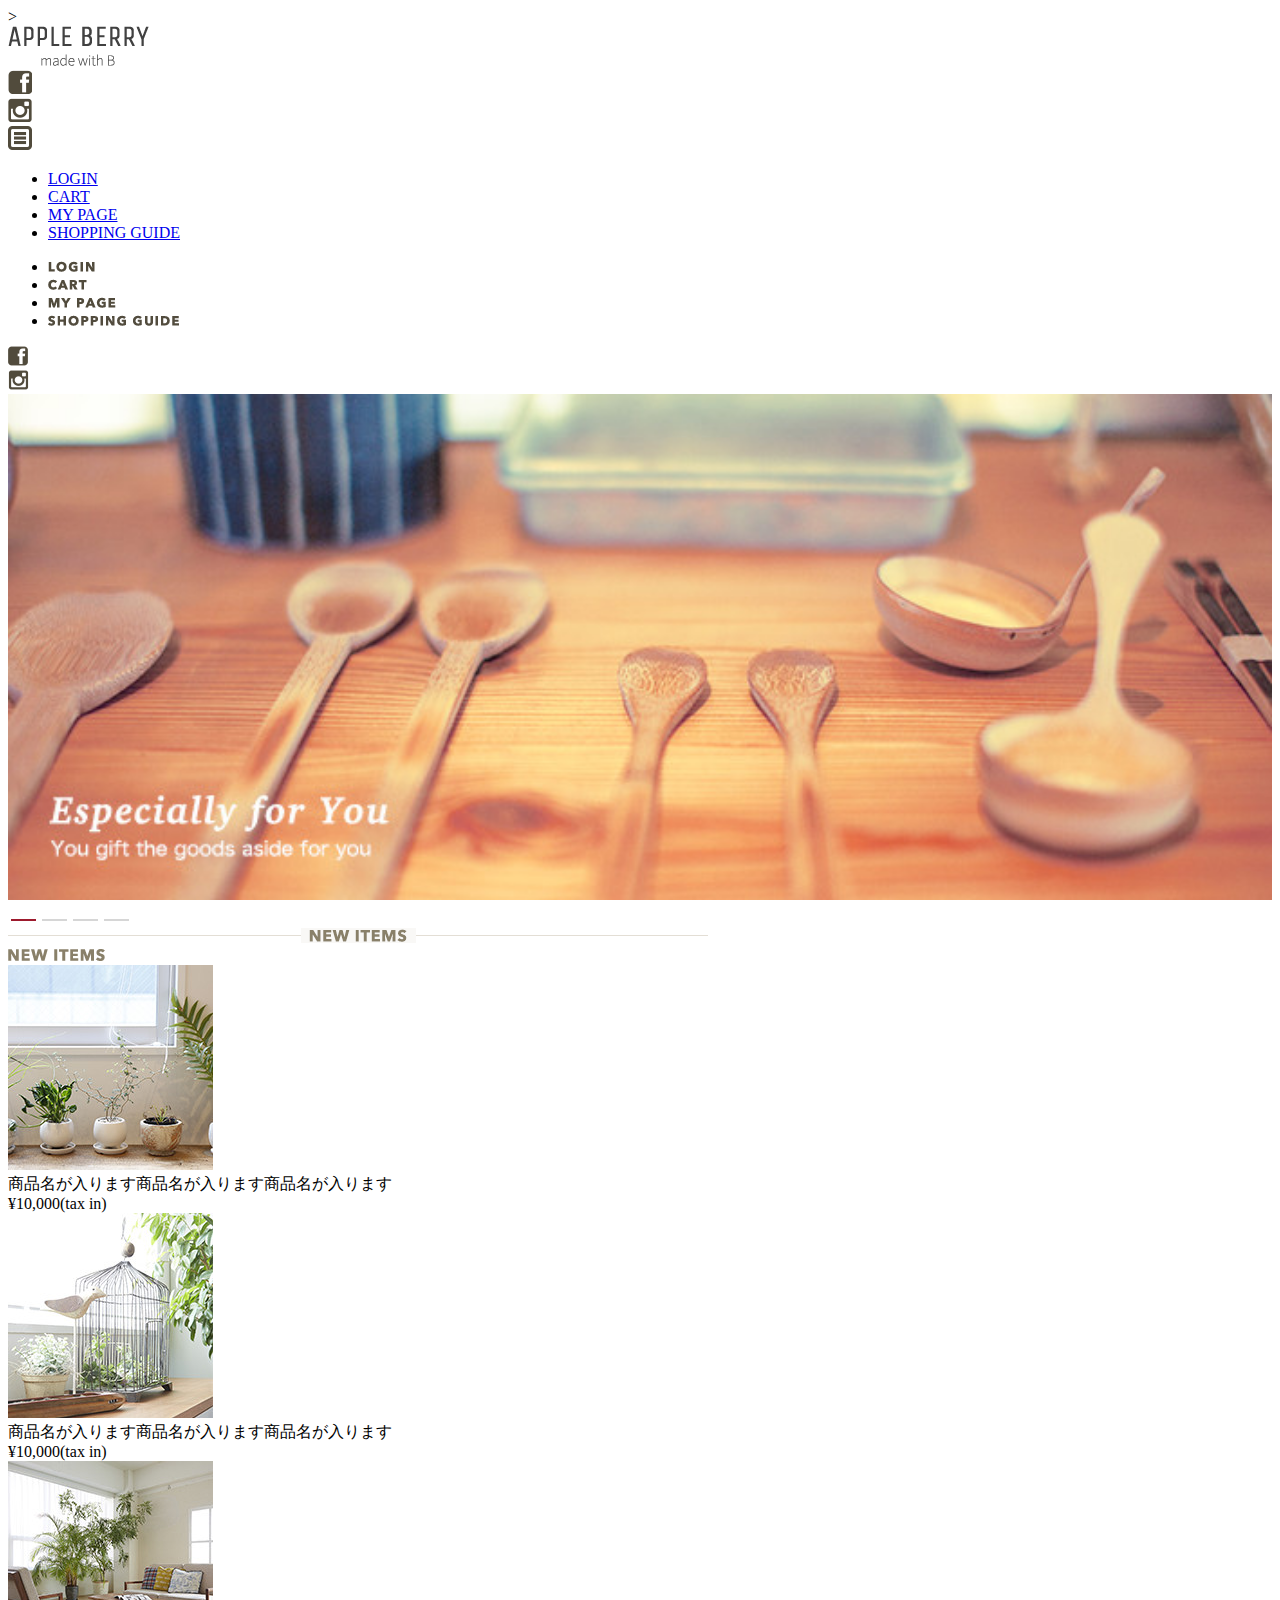
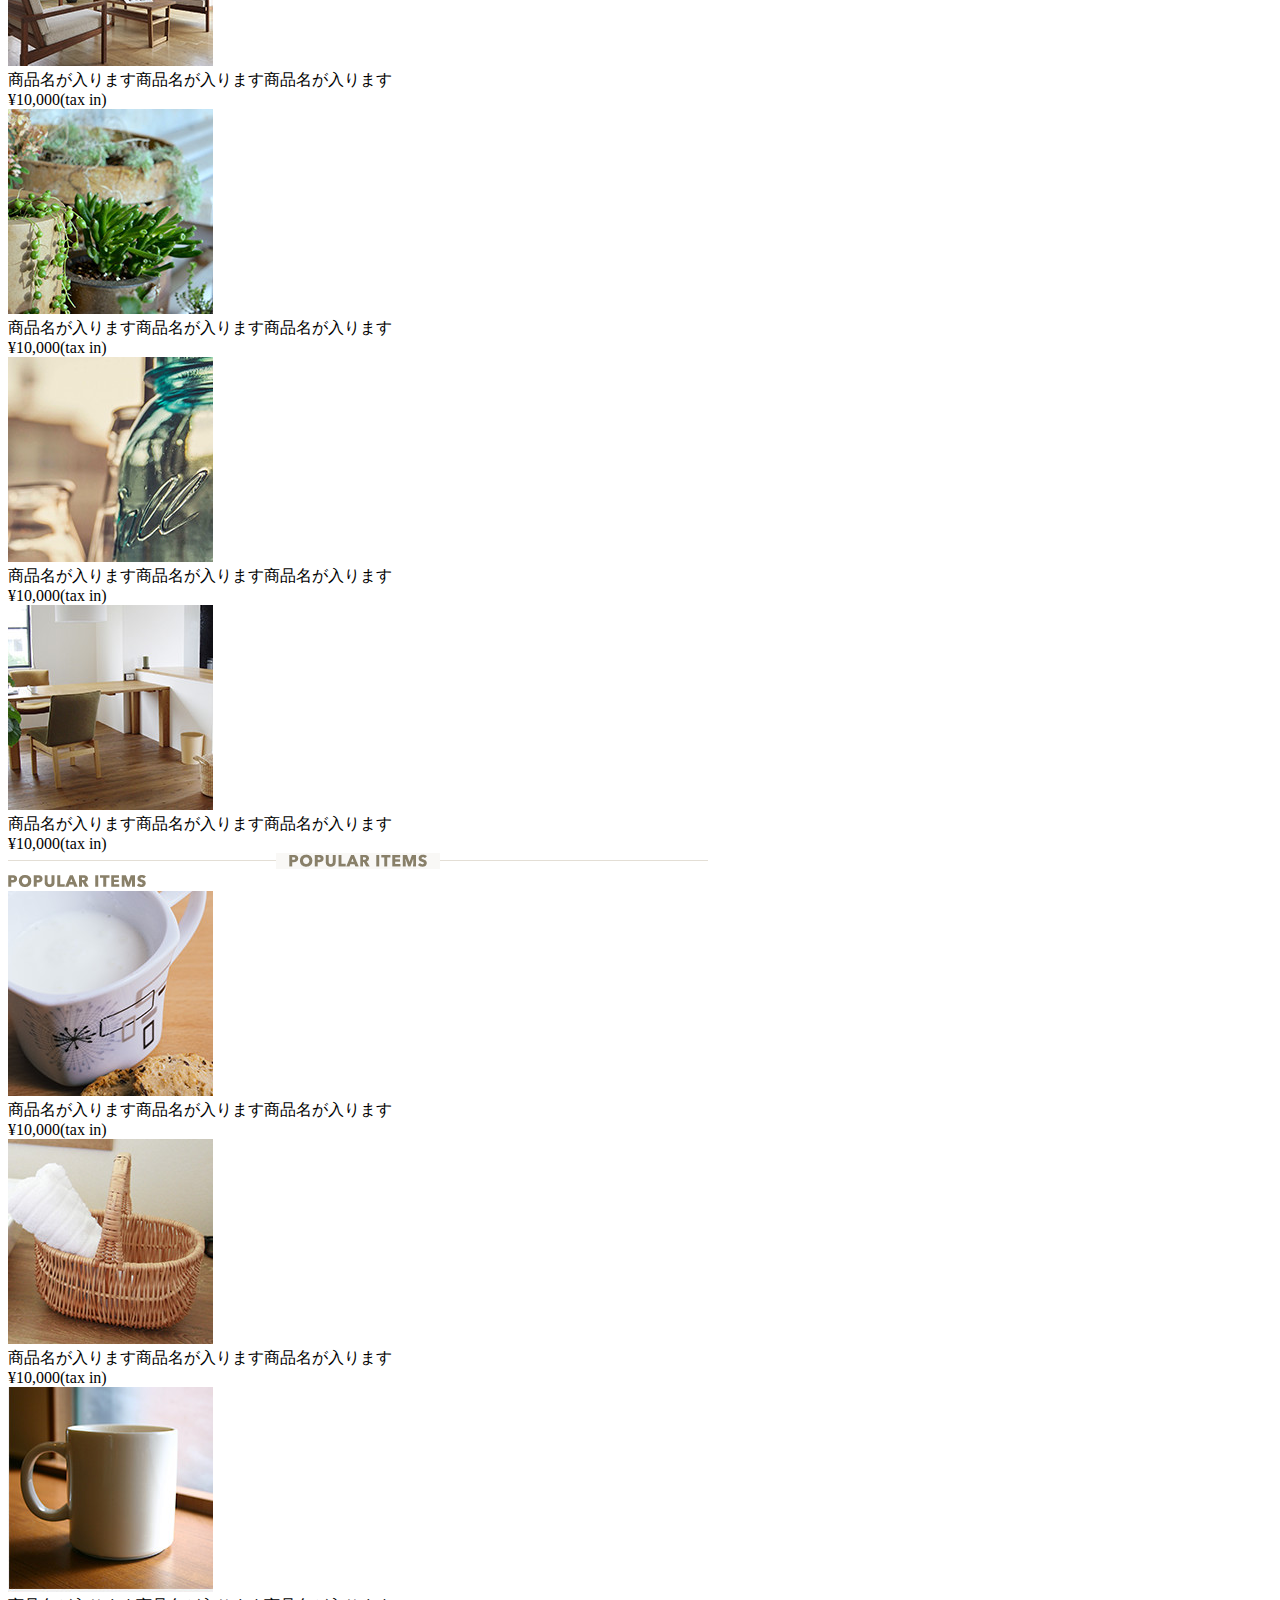
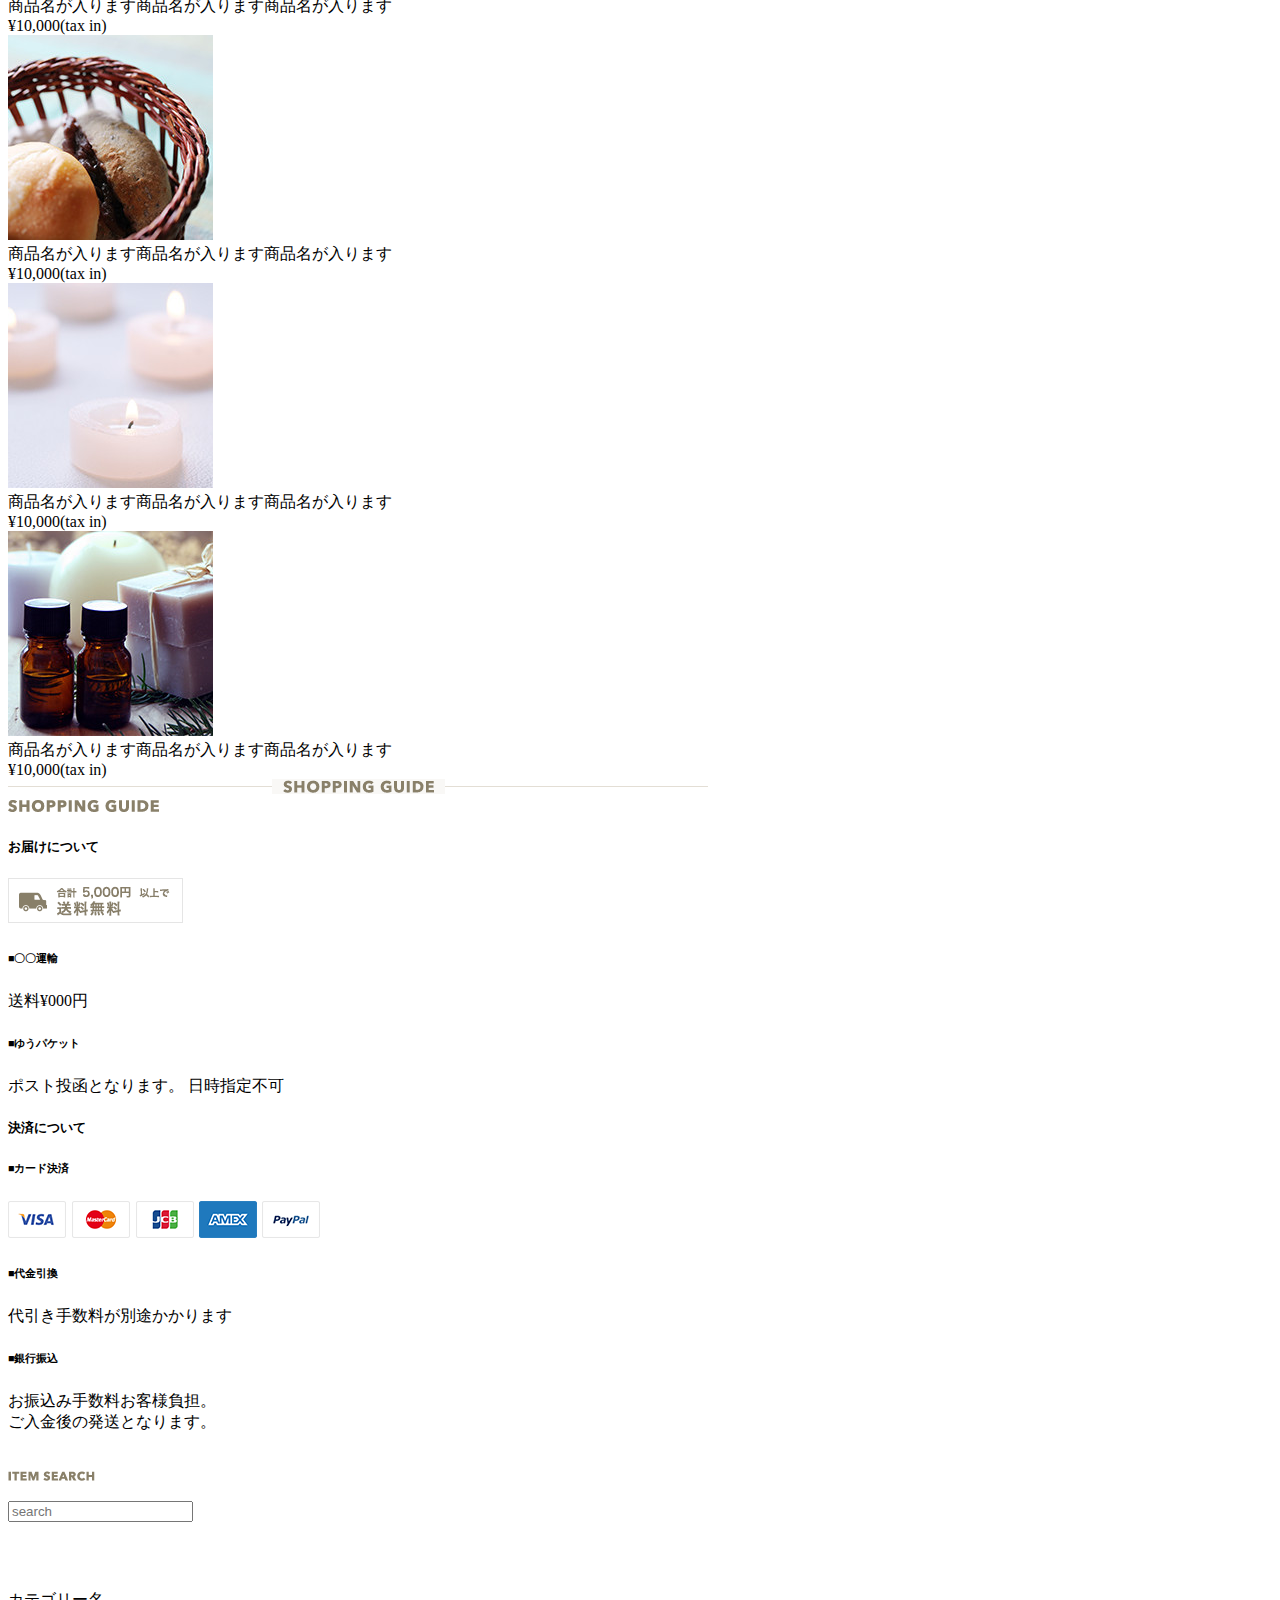
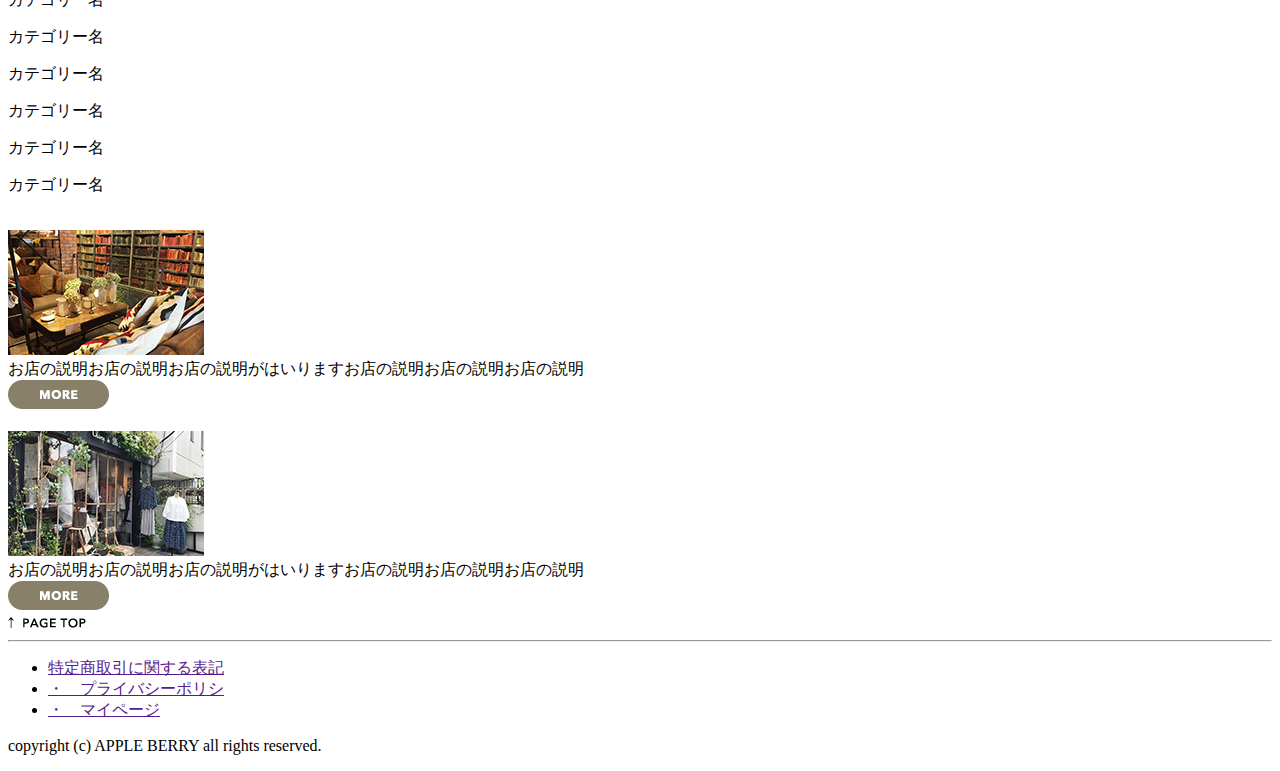
==== index.html @ 088b8028 "shopping-site" ====
<!DOCTYPE html>
<html lang="ja">

<head>

  <!-- Basic Page Needs
  –––––––––––––––––––––––––––––––––––––––––––––––––– -->
  <meta charset="utf-8">
  <title>ショッピングサイト</title>
  <meta name="description" content="">
  <meta name="author" content=""> >

  <!-- Mobile Specific Metas
  –––––––––––––––––––––––––––––––––––––––––––––––––– -->
  <meta name="viewport" content="width=device-width, initial-scale=1">

  <!-- FONT
  –––––––––––––––––––––––––––––––––––––––––––––––––– -->
  <link href="//fonts.googleapis.com/css?family=Raleway:400,300,600" rel="stylesheet" type="text/css">

  <!-- CSS
  –––––––––––––––––––––––––––––––––––––––––––––––––– -->
  <link rel="stylesheet" href="css/normalize.css">
  <link rel="stylesheet" href="css/skeleton.css">
  <link rel="stylesheet" href="css/style.css">
  <link rel="stylesheet" href="carousel/assets/owl.carousel.min.css">
  <link rel="stylesheet" href="carousel/assets/owl.theme.default.min.css">
  <!-- Favicon
  –––––––––––––––––––––––––––––––––––––––––––––––––– -->
  <link rel="icon" type="image/png" href="images/favicon.png">

  <script type="text/javascript" src="https://ajax.googleapis.com/ajax/libs/jquery/1.10.2/jquery.min.js"></script>
  <!-- Owl Carousel JS -->
  <script src="carousel/owl.carousel.min.js"></script>

</head>

<body>

  <!-- Primary Page Layout
  –––––––––––––––––––––––––––––––––––––––––––––––––– -->
  <div class="container">
    <header>
      <!--ヘッダーロゴ-->
      <div id="header_in">
        <div class="row">
          <div class="six columns logo">
            <img class="u-max-full-width" src="images/top/logo.png" alt="APPLE BERRY" srcset="images/top/logo@2x.png 2x" />
          </div>

          <!--ヘッダーナビ-->
          <div class="six columns navi">

            <div class="sp_menu">

              <div class="facebook">
                <a href=""><img src="./images/top_sp/fb.png" alt=""></a>
              </div>
              <div class="instagram">
                <a href=""><img src="./images/top_sp/insta.png" alt=""></a>
              </div>

              <div class="sp_navi_menu"><img src="./images/top_sp/menu_icon.png" alt=""></div>
              <ul class="sp_menu_toggle">
                <li><a href="#">LOGIN</a></li>
                <li><a href="#">CART</a></li>
                <li><a href="#">MY PAGE</a></li>
                <li><a href="#">SHOPPING GUIDE</a></li>
              </ul>

            </div>
            <!-- sp_navi -->

            <div class="pc_navi">

              <ul class="pc_navi_li">
                <li><a href=""><img src="./images/top/menu_login.png" alt=""></a></li>
                <li><a href=""><img src="./images/top/menu_cart.png" alt=""></a></li>
                <li><a href=""><img src="./images/top/menu_mypage.png" alt=""></a></li>
                <li><a href=""><img src="./images/top/menu_guide.png" alt=""></a></li>
              </ul>


              <div class="facebook">
                <a href=""><img src="./images/top/facebook.png" alt=""></a>
              </div>
              <div class="instagram">
                <a href=""><img src="./images/top/insta.png" alt=""></a>
              </div>
            </div>
            <!-- pc_navi -->
          </div>
        </div>
        <!-- row -->
      </div>
      <!-- header_in -->
    </header>

    <div class="row">
      <div class="nine columns">
        <!--アイキャッチ-->

        <div class="owl-carousel owl-theme">
          <div> <img class="u-max-full-width" src="./images/top/ca_banner.jpg" alt="アイキャッチ"> </div>
          <div> <img class="u-max-full-width" src="./images/top/ca_banner.jpg" alt="アイキャッチ"> </div>
          <div> <img class="u-max-full-width" src="./images/top/ca_banner.jpg" alt="アイキャッチ"> </div>
          <div> <img class="u-max-full-width" src="./images/top/ca_banner.jpg" alt="アイキャッチ"> </div>
        </div>

        <script src="carousel.js"></script>

          <div class="newitemsimg1">
            <img src="./images/top/title_newitems.png" alt="">
          </div>
          <div class="newitemsimg2">
            <img src="./images/top_sp/title_new_item.png" alt="">
          </div>

        <div class="newaitems">
          
          <!--商品1-->
          <div class="oneitem">
            <a herf="#">
        <img src="./images/top/item_01.jpg" alt="">
         <div class="itemname">商品名が入ります商品名が入ります商品名が入ります<br>
             ¥10,000(tax in)</div> 
        </a>
          </div>
          <!--商品２-->
          <div class="oneitem">
            <a herf="#">
        <img src="./images/top/item_02.jpg" alt="">
         <div class="itemname">商品名が入ります商品名が入ります商品名が入ります<br>
             ¥10,000(tax in)</div> 
        </a>
          </div>
          <!--商品3-->
          <div class="oneitem">
            <a herf="#">
        <img src="./images/top/item_03.jpg" alt="">
          <div class="itemname">商品名が入ります商品名が入ります商品名が入ります<br>
             ¥10,000(tax in)</div> 
        </a>
          </div>
          <!--商品4-->
          <div class="oneitem">
            <a herf="#">
        <img src="./images/top/item_04.jpg" alt="">
          <div class="itemname">商品名が入ります商品名が入ります商品名が入ります<br>
             ¥10,000(tax in)</div> 
        </a>
          </div>
          <!--商品5-->
          <div class="oneitem">
            <a herf="#">
          <img src="./images/top/item_05.jpg" alt="">    
          <div class="itemname">商品名が入ります商品名が入ります商品名が入ります<br>
             ¥10,000(tax in)</div> 
        </a>
          </div>
          <!--商品6-->
          <div class="oneitem">
            <a herf="#">
        <img src="./images/top/item_06.jpg" alt="">
          <div class="itemname">商品名が入ります商品名が入ります商品名が入ります<br>
             ¥10,000(tax in)</div> 
        </a>
          </div>
        </div>
        <!--ここから人気アイテム-->
        <div class="popularitemsimg1">
            <img src="./images/top/title_popular.png" alt="">
          </div>
          <div class="popularitemsimg2">
            <img src="./images/top_sp/title_popular.png" alt="">
          </div>
        <div class="popularitems">
          
          <!--商品7-->
          <div class="oneitem">
            <a herf="#">
        <img src="./images/top/item_07.jpg" alt="">
          <div class="itemname">商品名が入ります商品名が入ります商品名が入ります<br>
             ¥10,000(tax in)</div> 
        </a>
          </div>
          <!--商品8-->
          <div class="oneitem">
            <a herf="#">
        <img src="./images/top/item_08.jpg" alt="">
         <div class="itemname">商品名が入ります商品名が入ります商品名が入ります<br>
             ¥10,000(tax in)</div> 
        </a>
          </div>
          <!--商品9-->
          <div class="oneitem">
            <a herf="#">
        <img src="./images/top/item_09.jpg" alt="">
          <div class="itemname">商品名が入ります商品名が入ります商品名が入ります<br>
             ¥10,000(tax in)</div> 
        </a>
          </div>
          <!--商品10-->
          <div class="oneitem">
            <a herf="#">
        <img src="./images/top/item_10.jpg" alt="">
          <div class="itemname">商品名が入ります商品名が入ります商品名が入ります<br>
             ¥10,000(tax in)</div> 
        </a>
          </div>
          <!--商品11-->
          <div class="oneitem">
            <a herf="#">
          <img src="./images/top/item_11.jpg" alt="">    
          <div class="itemname">商品名が入ります商品名が入ります商品名が入ります<br>
             ¥10,000(tax in)</div> 
        </a>
          </div>
          <!--商品12-->
          <div class="oneitem">
            <a herf="#">
        <img src="./images/top/item_12.jpg" alt="">
          <div class="itemname">商品名が入ります商品名が入ります商品名が入ります<br>
             ¥10,000(tax in)</div> 
        </a>
          </div>
        </div>
        <!--ショッピングガイド-->
        <div class="boxsimg1">
            <img src="./images/top/title_guide.png" alt="">
            </div>
            <div class="boxsimg2">
            <img src="./images/top_sp/title_guide.png" alt="">
            </div>
        <div class="boxs">
          
        <div class="box1">
          <h5>お届けについて</h5>
          <div class="box1img">
            <a herf="#">
          <img src="./images/top/otodoke_banner.png">
          </a>
          </div>
          <h6>■〇〇運輸</h6>
          <p>送料¥000円</p>
          <h6> ■ゆうパケット</h6>
          <p>ポスト投函となります。 日時指定不可
          </p>

        </div>
        <div class="box2">
          <h5>決済について</h5>
          <h6> ■カード決済</h6>
          <div class="box2img">
            <a herf="#">
              <img src="./images/top/cards.png" alt="">
              </a>
          </div>
          <h6> ■代金引換</h6>
          <p>代引き手数料が別途かかります</p>
          <h6>■銀行振込</h6>
          <p>お振込み手数料お客様負担。
            <br> ご入金後の発送となります。</p>
          <br>
        </div>
      </div>
    </div>

    <!--ここからsidemenu-->
    <div class="three columns">
      <div class="sidemenu">
        <!--アイテムサーチ-->
        <div class="itemsearch">
          <img src="./images/top/itemserch.png" alt="">
          <p><input type="text" name="example2" placeholder="search" class="textBox"></p>
        </div>
        <!--ページリンク-->
        <div class="pagelink">
          <div class="pagelinkimg">
            <img src="./images/top/pagelink.png" alt="">
          </div>

        </div>
        <!--カテゴリー-->
        <div class="categories">
          <div class="categoriesimg">
            <img src="./images/top/categories.png" alt="">
          </div>
        </div>
        <div class="category">
          <div class="categoryname">
            <p>カテゴリー名</p>
          </div>
        </div>
        <div class="category">
          <div class="categoryname">
            <p>カテゴリー名</p>
          </div>
        </div>
        <div class="category">
          <div class="categoryname">
            <p>カテゴリー名</p>
          </div>
        </div>
        <div class="category">
          <div class="categoryname">
            <p>カテゴリー名</p>
          </div>
        </div>
        <div class="category">
          <div class="categoryname">
            <p>カテゴリー名</p>
          </div>
        </div>
        <div class="category">
          <div class="categoryname">
            <p>カテゴリー名</p>
          </div>
        </div>
        <!--ABOUTエリア-->
        <div class="about">
          <div class="about1">
            <div class="about1img">
              <img src="./images/top/about.png" alt="">
            </div>
          </div>
          <div class="aboutbox">
            <div class="about2">
              <div class="about2img">
                <img src="./images/top/about_img.jpg" alt="">
              </div>
            </div>
            <div class="about3box">
              <div class="about3">お店の説明お店の説明お店の説明がはいりますお店の説明お店の説明お店の説明</div>
              <div class="more1">
                <img src="./images/top/more_btn.png" alt="">
              </div>
            </div>
          </div>
        </div>
        <!--shopinfo-->
        <div class="shopinfo">
          <div class="shopinfo1">
            <div class="about1img">
              <img src="./images/top/shop_info.png" alt="">
            </div>
          </div>
          <div class="shopinfobox">
            <div class="shopinfo2">
              <div class="about2img">
                <img src="./images/top/shopinfo_img.jpg" alt="">
              </div>
            </div>
            <div class="shopinfo3box">
              <div class="shopinfo3">
                お店の説明お店の説明お店の説明がはいりますお店の説明お店の説明お店の説明
              </div>
              <div class="more2">
                <img src="./images/top/more_btn.png" alt="">
              </div>
            </div>
          </div>
        </div>
      </div>
    </div>
    <div class="row">
      <div class="twelvecolumns columns">
        <div class="pagetop">
          <a href=""></a>
          <img src="./images/top/pagetop.png" alt="">
        </div>
      </div>
    </div>
    <hr class="style1">
    <!--ここからフッター-->
    <footer>
      <div class="row">
        <div class="twelvecolumns">
          <div class="foot_navi">
            <ul>
              <li><a href="">特定商取引に関する表記</a></li>
              <li><a href=""> ・　プライバシーポリシ</a></li>
              <li><a href=""> ・　マイページ</a></li>
            </ul>
          </div>
        </div>
      </div>
      <div class="row">
        <div class="twelvecolumns">
          <p class="copy">copyright (c) APPLE BERRY all rights reserved.</p>
        </div>
      </div>
    </footer>
  </div>
  <!-- End Document
  –––––––––––––––––––––––––––––––––––––––––––––––––– -->
</body>

</html>
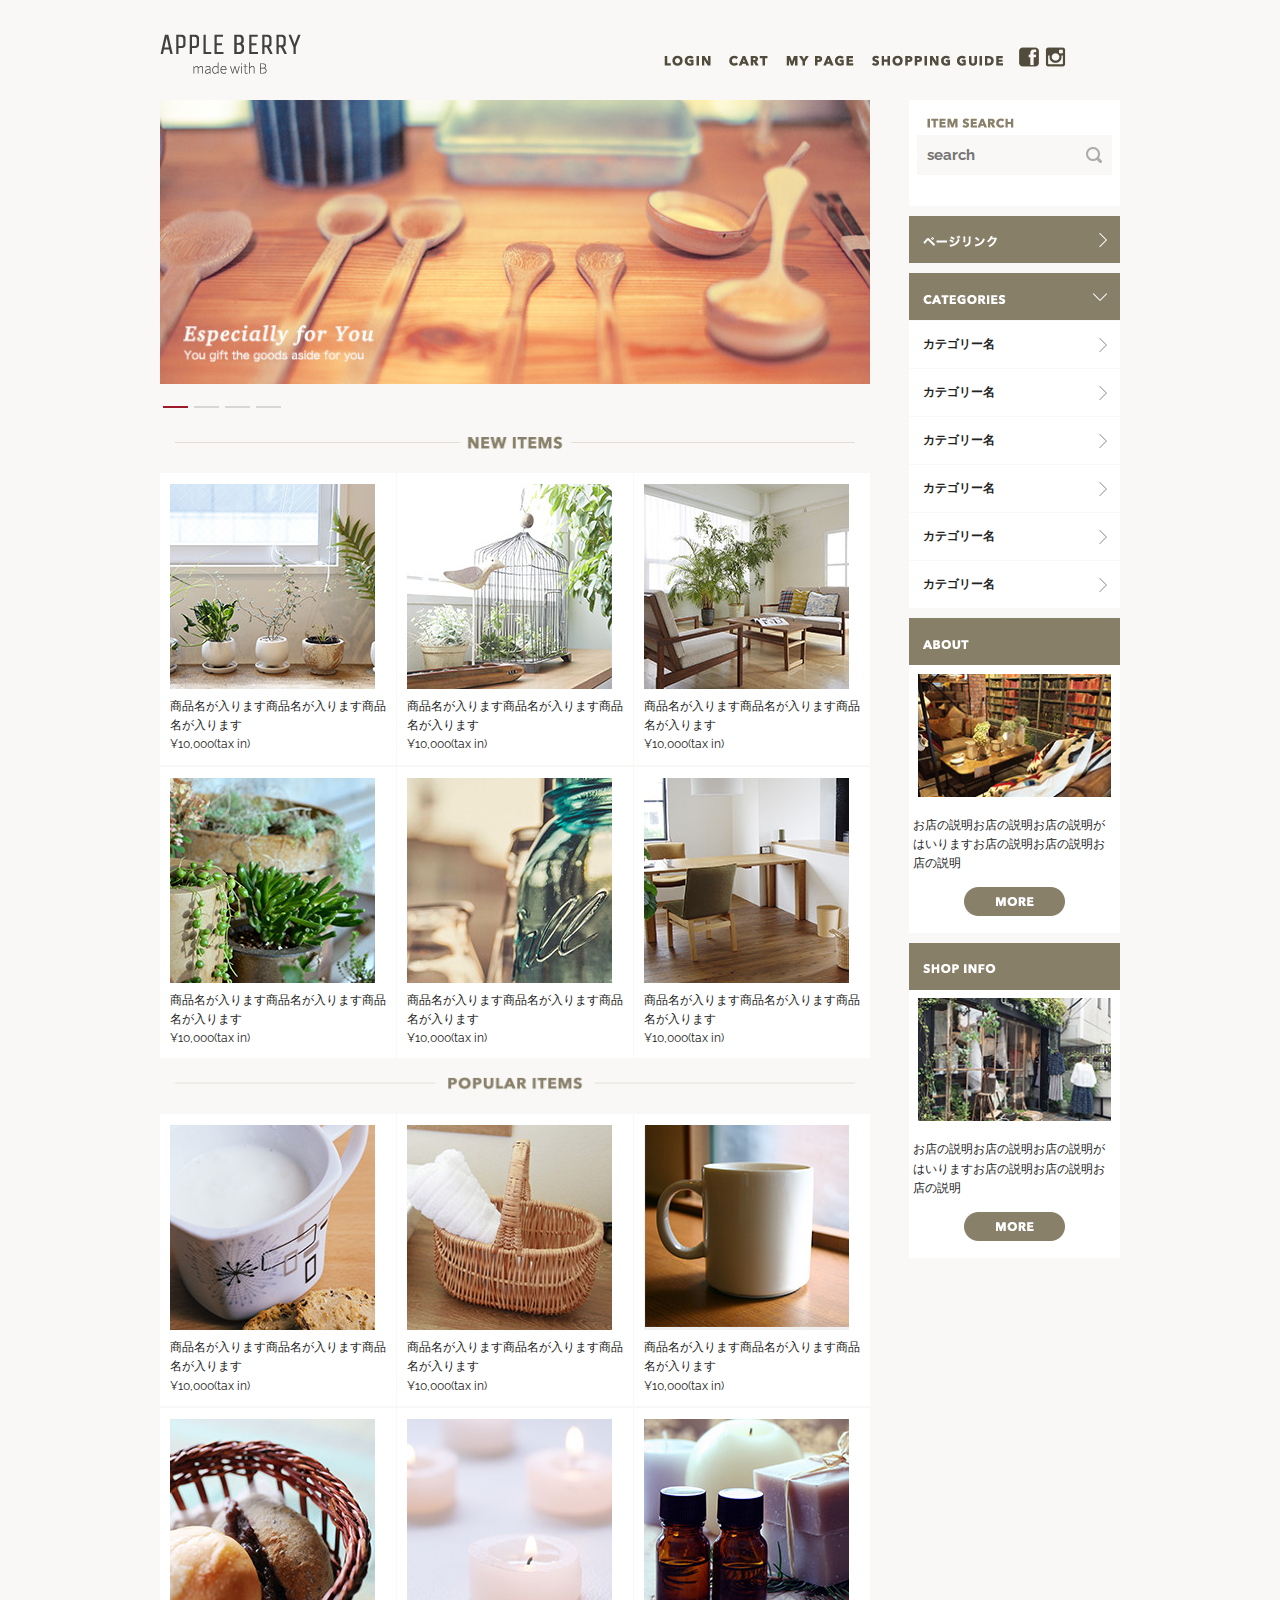
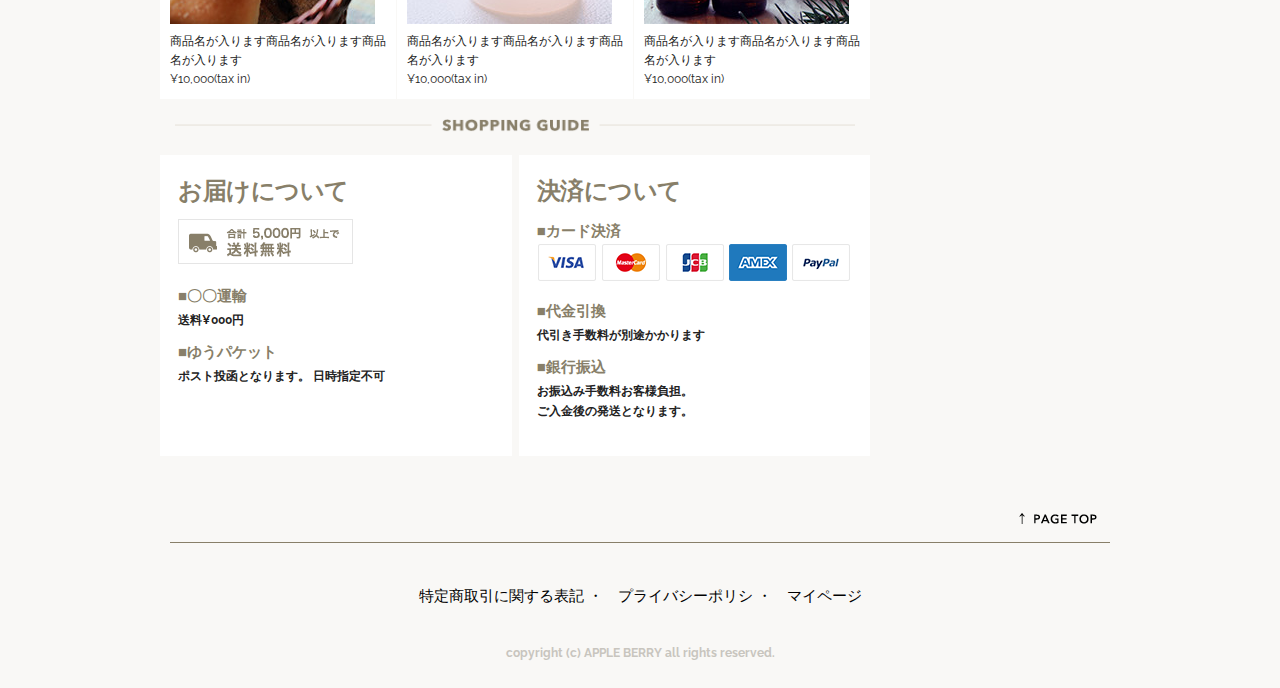
==== commit 7b5c7457: "shopping-site" ====
--- a/index.html
+++ b/index.html
@@ -8,7 +8,7 @@
   <meta charset="utf-8">
   <title>ショッピングサイト</title>
   <meta name="description" content="">
-  <meta name="author" content=""> >
+  <meta name="author" content="">
 
   <!-- Mobile Specific Metas
   –––––––––––––––––––––––––––––––––––––––––––––––––– -->
@@ -32,13 +32,13 @@
   <script type="text/javascript" src="https://ajax.googleapis.com/ajax/libs/jquery/1.10.2/jquery.min.js"></script>
   <!-- Owl Carousel JS -->
   <script src="carousel/owl.carousel.min.js"></script>
-
+　<script src="carousel/carousel.js"></script>
 </head>
 
 <body>
 
-  <!-- Primary Page Layout
-  –––––––––––––––––––––––––––––––––––––––––––––––––– -->
+ 
+  
   <div class="container">
     <header>
       <!--ヘッダーロゴ-->
--- a/css/skeleton.css
+++ b/css/skeleton.css
@@ -0,0 +1,417 @@
+/*
+* Skeleton V2.0.4
+* Copyright 2014, Dave Gamache
+* www.getskeleton.com
+* Free to use under the MIT license.
+* http://www.opensource.org/licenses/mit-license.php
+* 12/29/2014
+*/
+
+
+/* Table of contents
+––––––––––––––––––––––––––––––––––––––––––––––––––
+- Grid
+- Base Styles
+- Typography
+- Links
+- Buttons
+- Forms
+- Lists
+- Code
+- Tables
+- Spacing
+- Utilities
+- Clearing
+- Media Queries
+*/
+
+
+/* Grid
+–––––––––––––––––––––––––––––––––––––––––––––––––– */
+.container {
+  position: relative;
+  width: 100%;
+  max-width: 960px;
+  margin: 0 auto;
+  padding: 0 20px;
+  box-sizing: border-box; }
+.column,
+.columns {
+  width: 100%;
+  float: left;
+  box-sizing: border-box; }
+
+/* For devices larger than 400px */
+@media (min-width: 400px) {
+  .container {
+    width: 85%;
+    padding: 0; }
+}
+
+/* For devices larger than 550px */
+@media (min-width: 768px) {
+  .container {
+    width: 80%; }
+  .column,
+  .columns {
+    margin-left: 4%; }
+  .column:first-child,
+  .columns:first-child {
+    margin-left: 0; }
+
+  .one.column,
+  .one.columns                    { width: 4.66666666667%; }
+  .two.columns                    { width: 13.3333333333%; }
+  .three.columns                  { width: 22%;            }
+  .four.columns                   { width: 30.6666666667%; }
+  .five.columns                   { width: 39.3333333333%; }
+  .six.columns                    { width: 48%;            }
+  .seven.columns                  { width: 56.6666666667%; }
+  .eight.columns                  { width: 65.3333333333%; }
+  .nine.columns                   { width: 74.0%;          }
+  .ten.columns                    { width: 82.6666666667%; }
+  .eleven.columns                 { width: 91.3333333333%; }
+  .twelve.columns                 { width: 100%; margin-left: 0; }
+
+  .one-third.column               { width: 30.6666666667%; }
+  .two-thirds.column              { width: 65.3333333333%; }
+
+  .one-half.column                { width: 48%; }
+
+  /* Offsets */
+  .offset-by-one.column,
+  .offset-by-one.columns          { margin-left: 8.66666666667%; }
+  .offset-by-two.column,
+  .offset-by-two.columns          { margin-left: 17.3333333333%; }
+  .offset-by-three.column,
+  .offset-by-three.columns        { margin-left: 26%;            }
+  .offset-by-four.column,
+  .offset-by-four.columns         { margin-left: 34.6666666667%; }
+  .offset-by-five.column,
+  .offset-by-five.columns         { margin-left: 43.3333333333%; }
+  .offset-by-six.column,
+  .offset-by-six.columns          { margin-left: 52%;            }
+  .offset-by-seven.column,
+  .offset-by-seven.columns        { margin-left: 60.6666666667%; }
+  .offset-by-eight.column,
+  .offset-by-eight.columns        { margin-left: 69.3333333333%; }
+  .offset-by-nine.column,
+  .offset-by-nine.columns         { margin-left: 78.0%;          }
+  .offset-by-ten.column,
+  .offset-by-ten.columns          { margin-left: 86.6666666667%; }
+  .offset-by-eleven.column,
+  .offset-by-eleven.columns       { margin-left: 95.3333333333%; }
+
+  .offset-by-one-third.column,
+  .offset-by-one-third.columns    { margin-left: 34.6666666667%; }
+  .offset-by-two-thirds.column,
+  .offset-by-two-thirds.columns   { margin-left: 69.3333333333%; }
+
+  .offset-by-one-half.column,
+  .offset-by-one-half.columns     { margin-left: 52%; }
+
+}
+
+
+/* Base Styles
+–––––––––––––––––––––––––––––––––––––––––––––––––– */
+/* NOTE
+html is set to 62.5% so that all the REM measurements throughout Skeleton
+are based on 10px sizing. So basically 1.5rem = 15px :) */
+html {
+  font-size: 62.5%; }
+body {
+  font-size: 1.5em; /* currently ems cause chrome bug misinterpreting rems on body element */
+  line-height: 1.6;
+  font-weight: 400;
+  font-family: "Raleway", "HelveticaNeue", "Helvetica Neue", Helvetica, Arial, sans-serif;
+  color: #222; }
+
+
+/* Typography
+–––––––––––––––––––––––––––––––––––––––––––––––––– */
+h1, h2, h3, h4, h5, h6 {
+  margin-top: 0;
+  margin-bottom: 2rem;
+  font-weight: 300; }
+h1 { font-size: 4.0rem; line-height: 1.2;  letter-spacing: -.1rem;}
+h2 { font-size: 3.6rem; line-height: 1.25; letter-spacing: -.1rem; }
+h3 { font-size: 3.0rem; line-height: 1.3;  letter-spacing: -.1rem; }
+h4 { font-size: 2.4rem; line-height: 1.35; letter-spacing: -.08rem; }
+h5 { font-size: 1.8rem; line-height: 1.5;  letter-spacing: -.05rem; }
+h6 { font-size: 1.5rem; line-height: 1.6;  letter-spacing: 0; }
+
+/* Larger than phablet */
+@media (min-width: 768px) {
+  h1 { font-size: 5.0rem; }
+  h2 { font-size: 4.2rem; }
+  h3 { font-size: 3.6rem; }
+  h4 { font-size: 3.0rem; }
+  h5 { font-size: 2.4rem; }
+  h6 { font-size: 1.5rem; }
+}
+
+p {
+  margin-top: 0; }
+
+
+/* Links
+–––––––––––––––––––––––––––––––––––––––––––––––––– */
+a {
+  color: #1EAEDB; }
+a:hover {
+  color: #0FA0CE; }
+
+
+/* Buttons
+–––––––––––––––––––––––––––––––––––––––––––––––––– */
+.button,
+button,
+input[type="submit"],
+input[type="reset"],
+input[type="button"] {
+  display: inline-block;
+  height: 38px;
+  padding: 0 30px;
+  color: #555;
+  text-align: center;
+  font-size: 11px;
+  font-weight: 600;
+  line-height: 38px;
+  letter-spacing: .1rem;
+  text-transform: uppercase;
+  text-decoration: none;
+  white-space: nowrap;
+  background-color: transparent;
+  border-radius: 4px;
+  border: 1px solid #bbb;
+  cursor: pointer;
+  box-sizing: border-box; }
+.button:hover,
+button:hover,
+input[type="submit"]:hover,
+input[type="reset"]:hover,
+input[type="button"]:hover,
+.button:focus,
+button:focus,
+input[type="submit"]:focus,
+input[type="reset"]:focus,
+input[type="button"]:focus {
+  color: #333;
+  border-color: #888;
+  outline: 0; }
+.button.button-primary,
+button.button-primary,
+input[type="submit"].button-primary,
+input[type="reset"].button-primary,
+input[type="button"].button-primary {
+  color: #FFF;
+  background-color: #33C3F0;
+  border-color: #33C3F0; }
+.button.button-primary:hover,
+button.button-primary:hover,
+input[type="submit"].button-primary:hover,
+input[type="reset"].button-primary:hover,
+input[type="button"].button-primary:hover,
+.button.button-primary:focus,
+button.button-primary:focus,
+input[type="submit"].button-primary:focus,
+input[type="reset"].button-primary:focus,
+input[type="button"].button-primary:focus {
+  color: #FFF;
+  background-color: #1EAEDB;
+  border-color: #1EAEDB; }
+
+
+/* Forms
+–––––––––––––––––––––––––––––––––––––––––––––––––– */
+input[type="email"],
+input[type="number"],
+input[type="search"],
+input[type="text"],
+input[type="tel"],
+input[type="url"],
+input[type="password"],
+textarea,
+select {
+  height: 38px;
+  padding: 6px 10px; /* The 6px vertically centers text on FF, ignored by Webkit */
+  background-color: #fff;
+  border: 1px solid #D1D1D1;
+  border-radius: 4px;
+  box-shadow: none;
+  box-sizing: border-box; }
+/* Removes awkward default styles on some inputs for iOS */
+input[type="email"],
+input[type="number"],
+input[type="search"],
+input[type="text"],
+input[type="tel"],
+input[type="url"],
+input[type="password"],
+textarea {
+  -webkit-appearance: none;
+     -moz-appearance: none;
+          appearance: none; }
+textarea {
+  min-height: 65px;
+  padding-top: 6px;
+  padding-bottom: 6px; }
+input[type="email"]:focus,
+input[type="number"]:focus,
+input[type="search"]:focus,
+input[type="text"]:focus,
+input[type="tel"]:focus,
+input[type="url"]:focus,
+input[type="password"]:focus,
+textarea:focus,
+select:focus {
+  border: 1px solid #33C3F0;
+  outline: 0; }
+label,
+legend {
+  display: block;
+  margin-bottom: .5rem;
+  font-weight: 600; }
+fieldset {
+  padding: 0;
+  border-width: 0; }
+input[type="checkbox"],
+input[type="radio"] {
+  display: inline; }
+label > .label-body {
+  display: inline-block;
+  margin-left: .5rem;
+  font-weight: normal; }
+
+
+/* Lists
+–––––––––––––––––––––––––––––––––––––––––––––––––– */
+ul {
+  list-style: circle inside; }
+ol {
+  list-style: decimal inside; }
+ol, ul {
+  padding-left: 0;
+  margin-top: 0; }
+ul ul,
+ul ol,
+ol ol,
+ol ul {
+  margin: 1.5rem 0 1.5rem 3rem;
+  font-size: 90%; }
+li {
+  margin-bottom: 1rem; }
+
+
+/* Code
+–––––––––––––––––––––––––––––––––––––––––––––––––– */
+code {
+  padding: .2rem .5rem;
+  margin: 0 .2rem;
+  font-size: 90%;
+  white-space: nowrap;
+  background: #F1F1F1;
+  border: 1px solid #E1E1E1;
+  border-radius: 4px; }
+pre > code {
+  display: block;
+  padding: 1rem 1.5rem;
+  white-space: pre; }
+
+
+/* Tables
+–––––––––––––––––––––––––––––––––––––––––––––––––– */
+th,
+td {
+  padding: 12px 15px;
+  text-align: left;
+  border-bottom: 1px solid #E1E1E1; }
+th:first-child,
+td:first-child {
+  padding-left: 0; }
+th:last-child,
+
+
+
+/* Spacing
+–––––––––––––––––––––––––––––––––––––––––––––––––– */
+button,
+.button {
+  margin-bottom: 1rem; }
+input,
+textarea,
+select,
+fieldset {
+  margin-bottom: 1.5rem; }
+pre,
+blockquote,
+dl,
+figure,
+table,
+p,
+ul,
+ol,
+form {
+  margin-bottom: 2.5rem; }
+
+
+/* Utilities
+–––––––––––––––––––––––––––––––––––––––––––––––––– */
+.u-full-width {
+  width: 100%;
+  box-sizing: border-box; }
+.u-max-full-width {
+  max-width: 100%;
+  box-sizing: border-box; }
+.u-pull-right {
+  float: right; }
+.u-pull-left {
+  float: left; }
+
+
+/* Misc
+–––––––––––––––––––––––––––––––––––––––––––––––––– */
+hr {
+  margin-top: 3rem;
+  margin-bottom: 3.5rem;
+  border-width: 0;
+  border-top: 1px solid #E1E1E1; }
+
+
+/* Clearing
+–––––––––––––––––––––––––––––––––––––––––––––––––– */
+
+/* Self Clearing Goodness */
+.container:after,
+.row:after,
+.u-cf {
+  content: "";
+  display: table;
+  clear: both; }
+
+
+/* Media Queries
+–––––––––––––––––––––––––––––––––––––––––––––––––– */
+/*
+Note: The best way to structure the use of media queries is to create the queries
+near the relevant code. For example, if you wanted to change the styles for buttons
+on small devices, paste the mobile query code up in the buttons section and style it
+there.
+*/
+
+
+/* Larger than mobile */
+@media (min-width: 400px) {}
+
+/* Larger than phablet (also point when grid becomes active) */
+@media (min-width: 550px) {}
+
+/* Larger than tablet */
+@media (min-width: 750px) {}
+
+/* Larger than desktop */
+@media (min-width: 1000px) {}
+
+/* Larger than Desktop HD */
+@media (min-width: 1200px) {}
--- a/css/style.css
+++ b/css/style.css
@@ -0,0 +1,866 @@
+@charset "UTF-8";
+html {
+  font-size: 62.5%; }
+
+hr.style1 {
+  border-top: 1px solid #887f69;
+  margin: 10px; }
+
+body {
+  background-color: #f9f8f6; }
+
+header {
+  background: #f9f8f6;
+  margin-bottom: 15px; }
+  header #header_in {
+    padding-top: 10px;
+    padding-bottom: 4px; }
+
+.newaitems {
+  display: flex;
+  flex-wrap: wrap;
+  justify-content: space-between; }
+  .newaitems img {
+    margin: 10px 0;
+    max-width: 100%; }
+
+.popularitems {
+  display: flex;
+  flex-wrap: wrap;
+  justify-content: space-between; }
+  .popularitems img {
+    margin: 10px 0;
+    max-width: 100%; }
+
+.boxs {
+  display: flex;
+  flex-wrap: wrap;
+  justify-content: space-between; }
+  .boxs img {
+    margin: 10px 0;
+    max-width: 100%; }
+
+.oneitem {
+  background-color: #ffffff;
+  width: calc( ( 100% - 2px) / 3);
+  box-sizing: border-box;
+  padding: 10px 10px;
+  margin: 1px 0; }
+  .oneitem img {
+    max-width: 100%;
+    margin: 1px 0; }
+  .oneitem .itemname {
+    color: #222;
+    font-size: 12px;
+    font-size: 1.2rem; }
+
+.boxs img {
+  margin: 10px 0; }
+.boxs h5 {
+  color: #887f69;
+  margin: 10px 0 0 0;
+  font-weight: bold; }
+.boxs h6 {
+  color: #887f69;
+  margin: 10px 0 0 0;
+  font-weight: bold; }
+.boxs p {
+  font-size: 12px;
+  margin: 0; }
+
+.box1 {
+  width: 49.5%;
+  background-color: #ffffff;
+  padding: 5px 15px;
+  margin: 1px 0;
+  border: solid 3px #ffffff;
+  box-sizing: border-box; }
+  .box1 p {
+    margin: 3px 0;
+    font-weight: bold; }
+
+.box1img {
+  height: 65px; }
+
+.box2 {
+  width: 49.5%;
+  background-color: #ffffff;
+  padding: 5px 15px;
+  margin: 1px 0;
+  border: solid 3px #ffffff;
+  box-sizing: border-box; }
+  .box2 img {
+    max-width: 100%;
+    margin: 1px; }
+  .box2 p {
+    margin: 3px 0;
+    font-weight: bold; }
+
+.itemsearch {
+  padding: 5px;
+  height: 90px;
+  background-color: #ffffff;
+  font-weight: bold;
+  border: solid 3px #ffffff; }
+  .itemsearch img {
+    margin: 10px 10px 0 10px;
+    max-width: 100%; }
+
+input.textBox {
+  max-width: 100%;
+  height: 40px;
+  /* パディング（上右下左） */
+  position: relative;
+  background-color: #f9f8f6;
+  /* ボックスの背景 */
+  background-repeat: no-repeat;
+  background-image: url(../images/top/search_icon.png);
+  background-position: right 10px center;
+  border: none;
+  border-radius: 0;
+  /* 境界線 */ }
+
+.pagelink {
+  height: 40px;
+  background-color: #887f69;
+  padding: 0.5px 1px;
+  margin: 10px 0;
+  border: solid 3px #887f69;
+  background-repeat: no-repeat;
+  background-image: url(../images/top/next_icon.png);
+  background-position: right 10px center; }
+
+.pagelinkimg {
+  margin: 10px; }
+
+.categories {
+  height: 40px;
+  background-color: #887f69;
+  padding: 0.5px 1px;
+  margin: 0;
+  border: solid 3px #887f69;
+  background-repeat: no-repeat;
+  background-image: url(../images/top/down_icon.png);
+  background-position: right 10px center; }
+
+.categoriesimg {
+  margin: 10px; }
+
+.categoriesimgdown {
+  margin: 11px 11px 11px 57px; }
+
+.category {
+  height: 40px;
+  background-color: #ffffff;
+  padding: 0.5px 1px;
+  margin: 1px 0;
+  border: solid 3px #ffffff;
+  background-repeat: no-repeat;
+  background-image: url(../images/top/next_icon_gray.png);
+  background-position: right 10px center; }
+
+.categoryname {
+  margin: 10px 0 0 10px;
+  font-size: 12px;
+  font-weight: bold; }
+
+.about1 {
+  height: 40px;
+  background-color: #887f69;
+  padding: 0.5px 1px;
+  margin: 10px 0 0 0;
+  border: solid 3px #887f69; }
+
+.about1img {
+  margin: 10px;
+  max-width: 100%; }
+
+.about2 {
+  background-color: #ffffff;
+  border: solid 3px #ffffff;
+  padding: 0.5px 1px;
+  margin: 0; }
+
+.about2img {
+  margin: 5px; }
+  .about2img img {
+    max-width: 100%; }
+
+.about3 {
+  background-color: #ffffff;
+  padding: 0.5px 1px;
+  margin: 0;
+  border: solid 3px #ffffff;
+  font-size: 12px;
+  font-size: 1.2rem; }
+
+.shopinfo1 {
+  height: 40px;
+  background-color: #887f69;
+  padding: 0.5px 1px;
+  margin: 10px 0 0 0;
+  border: solid 3px #887f69; }
+
+.shopinfo2 {
+  background-color: #ffffff;
+  border: solid 3px #ffffff;
+  padding: 0.5px 1px;
+  margin: 0; }
+
+.shopinfo3 {
+  background-color: #ffffff;
+  padding: 0.5px 1px;
+  margin: 0;
+  border: solid 3px #ffffff;
+  font-size: 12px;
+  font-size: 1.2rem; }
+
+.more1 {
+  padding: 10px;
+  background-color: #ffffff;
+  text-align: center; }
+  .more1 img {
+    max-width: 100%; }
+
+.more2 {
+  padding: 10px;
+  background-color: #ffffff;
+  text-align: center; }
+  .more2 img {
+    max-width: 100%; }
+
+.pagetop {
+  width: 100px;
+  padding: 0.5px 1px;
+  margin-top: 50px;
+  margin-bottom: 0;
+  margin-left: auto; }
+
+footer {
+  background-color: #f9f8f6;
+  padding-top: 20px; }
+
+.foot_navi {
+  margin: 10px 0;
+  padding: 1px;
+  display: flex;
+  justify-content: center; }
+  .foot_navi ul {
+    list-style: none;
+    text-align: center; }
+  .foot_navi li {
+    margin: 0px;
+    display: inline; }
+  .foot_navi a {
+    color: #000000;
+    text-decoration: none; }
+
+.copy {
+  text-align: center;
+  font-size: 12px;
+  font-size: 1.2rem;
+  color: #c8c5be;
+  font-weight: bold; }
+
+.pankuzu {
+  width: 100%;
+  height: 30px;
+  background-color: #e8e4da;
+  border: 1px solid #f9f8f6;
+  border-radius: 3px; }
+
+.panhome {
+  color: #887f69;
+  margin: 5px 0 0 10px;
+  padding: 0;
+  font-size: 14px; }
+
+.cateimage img {
+  margin: 10px 0;
+  width: 100%; }
+
+.newaitems2 {
+  display: flex;
+  flex-wrap: wrap;
+  justify-content: space-between; }
+  .newaitems2 img {
+    margin: 20px 0;
+    max-width: 100%; }
+
+.backnextbox {
+  display: flex;
+  margin: 20px 0 0 0; }
+
+.backbox {
+  width: 100px;
+  height: 30px;
+  border: solid;
+  border-color: #887f69;
+  background-color: #887f69; }
+
+.backbtn {
+  background-color: #887f69;
+  color: #fff;
+  text-align: center;
+  margin: 3px;
+  font-weight: bold; }
+  .backbtn a {
+    color: #ffffff; }
+
+.nextbox {
+  width: 100px;
+  height: 30px;
+  border: solid;
+  border-color: #887f69;
+  margin-left: auto;
+  background-color: #887f69; }
+
+.nextbtn {
+  background-color: #887f69;
+  color: #fff;
+  text-align: center;
+  margin: 3px;
+  font-weight: bold; }
+  .nextbtn a {
+    color: #ffffff; }
+
+.pankuzu2 {
+  width: 100%;
+  height: 30px;
+  background-color: #e8e4da;
+  margin: 0 0 10px 0;
+  border: 1px solid #f9f8f6;
+  border-radius: 3px; }
+  .pankuzu2 a {
+    margin: 0 5px;
+    color: #887f69; }
+
+.container3 {
+  background-color: #ffffff;
+  padding: 50px; }
+
+.top3 {
+  display: flex;
+  margin: 10px; }
+
+.topitemname {
+  font-weight: bold; }
+
+.itemnamber {
+  margin-left: auto;
+  color: #887f69; }
+
+#mainimg1 {
+  flex: 5 5 57px;
+  margin-bottom: 0; }
+  #mainimg1 img {
+    width: 100%; }
+
+#thumbnails {
+  flex: 2 2 20px;
+  margin-bottom: 0; }
+
+#thumbnails ul {
+  padding-left: 0;
+  margin-top: 0;
+  margin-bottom: 0;
+  width: 100%;
+  display: flex;
+  flex-wrap: wrap;
+  justify-content: space-between; }
+  #thumbnails ul li {
+    display: inline-block; }
+
+.thumbnailimg {
+  width: calc( ( 100% - 10px) / 2);
+  list-style: none;
+  box-sizing: border-box;
+  margin: 0 0 1px 5px; }
+  .thumbnailimg img {
+    max-width: 100%;
+    height: auto;
+    cursor: pointer; }
+
+.sizecolortitle {
+  margin: 10px; }
+
+.colortable {
+  border-collapse: collapse;
+  width: 100%; }
+  .colortable td {
+    border: 1px solid #e2ddd4;
+    text-align: center; }
+
+.colortable2 {
+  background-color: #f9f8f6;
+  color: #887f69; }
+
+.colortable3 td:nth-child(1) {
+  background-color: #f9f8f6;
+  color: #887f69; }
+
+.minibox {
+  margin: 0 auto;
+  border: solid;
+  border-color: #f9f8f6;
+  width: 15px;
+  height: 15px; }
+
+.price {
+  display: flex; }
+
+.pricebox {
+  display: flex;
+  width: 50%;
+  height: 60px;
+  border-top: solid;
+  border-bottom: solid;
+  border-color: #f9f8f6; }
+
+.priceimg {
+  margin: 20px 20px 20px 0; }
+
+.pricebox2 {
+  margin: 15px 0 20px 20px;
+  font-size: 20px;
+  color: #e80f66; }
+
+.pricebox3 {
+  margin: 20px 0; }
+
+.cartbtn {
+  margin: 10px 0 0 30px; }
+  .cartbtn img {
+    max-width: 100%; }
+
+.quantity {
+  border-bottom: solid;
+  border-color: #f9f8f6;
+  display: flex;
+  height: 60px; }
+
+.quantityimg {
+  margin: 20px 0; }
+
+.quantitybox {
+  width: 120px;
+  height: 35px;
+  margin: 10px 20px 20px 20px;
+  border: solid;
+  border-color: #f9f8f6; }
+
+.titlebox3 {
+  margin: 40px 0px 20px 0;
+  color: #887f69;
+  border-bottom: solid;
+  border-color: #887f69;
+  font-weight: bold; }
+
+.titlebox4 {
+  color: #887f69;
+  margin: 5px;
+  font-weight: bold; }
+
+.textbox3 {
+  margin: 10px; }
+
+.colorsizebox {
+  display: flex;
+  margin: 30px 0 0 0; }
+
+.colorbox {
+  width: 25%;
+  height: 30px;
+  border: solid;
+  border-color: #e2ddd4;
+  border-bottom: none;
+  border-right: none;
+  background-color: #f9f8f6;
+  text-align: center; }
+
+.colorbox-2 {
+  color: #887f69;
+  background-color: #f9f8f6; }
+
+.colorbox2 {
+  width: 75%;
+  height: 30px;
+  border: solid;
+  border-bottom: none;
+  border-color: #e2ddd4; }
+
+.colorbox2-2 {
+  color: #887f69;
+  margin: 5px;
+  font-size: 10px; }
+
+.colorsizebox2 {
+  display: flex;
+  margin: 0 0 50px 0; }
+
+.sizebox {
+  width: 25%;
+  height: 30px;
+  border: solid;
+  border-color: #e2ddd4;
+  background-color: #f9f8f6;
+  text-align: center;
+  border-right: none; }
+
+.sizebox-2 {
+  color: #887f69;
+  background-color: #f9f8f6; }
+
+.sizebox2 {
+  width: 75%;
+  height: 30px;
+  border: solid;
+  border-color: #e2ddd4; }
+
+.sizebox2-2 {
+  color: #887f69;
+  margin: 5px;
+  font-size: 10px; }
+
+@media (max-width: 767px) {
+  .logo {
+    width: 190px;
+    margin: 0 30%; }
+
+  .navi {
+    float: right; }
+
+  .pc_navi {
+    display: none; }
+
+  .sp_menu {
+    display: flex;
+    justify-content: center; }
+
+  .sp_navi_menu {
+    cursor: pointer;
+    margin: 2% 2%; }
+
+  .facebook {
+    margin: 2% 2%; }
+
+  .instagram {
+    margin: 2% 2%; }
+
+  .sp_menu_toggle {
+    width: 180px;
+    position: absolute;
+    top: 50px;
+    right: 2%;
+    border: 1px solid #eee;
+    background: white;
+    margin: 0;
+    padding: 0;
+    display: none;
+    z-index: 100; }
+    .sp_menu_toggle li {
+      list-style: none;
+      margin: 0;
+      padding: 0; }
+    .sp_menu_toggle a {
+      display: block;
+      padding: 10px 8px;
+      border-bottom: 1px solid #eee;
+      font-size: 14px;
+      text-decoration: none; }
+
+  .newitemsimg1 img {
+    display: none; }
+
+  .newitemsimg2 {
+    text-align: center;
+    margin: 5px 0; }
+
+  .popularitemsimg1 img {
+    display: none; }
+
+  .popularitemsimg2 {
+    text-align: center;
+    margin: 5px 0; }
+
+  .boxsimg1 img {
+    display: none; }
+
+  .boxsimg2 {
+    text-align: center;
+    margin: 5px 0; }
+
+  .newaitem2img1 img {
+    display: none; }
+
+  .newaitem2img2 {
+    text-align: center;
+    margin: 5px 0; }
+    .newaitem2img2 h5 {
+      color: #887f69;
+      margin: 10px;
+      font-weight: bold; }
+
+  .oneitem {
+    background-color: #ffffff;
+    width: calc( ( 100% - 2px) / 2);
+    box-sizing: border-box;
+    padding: 0 10px;
+    margin: 1px 0; }
+    .oneitem img {
+      width: 100%;
+      margin: 10px 0; }
+
+  .itemname {
+    color: #222;
+    font-size: 12px;
+    font-size: 1.2rem;
+    margin-bottom: 10px; }
+
+  .boxs img {
+    margin: 20px 0; }
+  .boxs h5 {
+    color: #887f69;
+    margin: 10px 0 0 0;
+    font-weight: bold; }
+  .boxs h6 {
+    color: #887f69;
+    margin: 10px 0 0 0;
+    font-weight: bold; }
+  .boxs p {
+    font-size: 12px;
+    margin: 0; }
+
+  .box1 {
+    width: 100%;
+    background-color: #ffffff;
+    padding: 5px 15px 20px 5px;
+    margin: 1px 0;
+    border: solid 3px #ffffff;
+    box-sizing: border-box; }
+    .box1 p {
+      margin: 3px 0;
+      font-weight: bold; }
+
+  .box1img {
+    height: 65px; }
+    .box1img img {
+      max-width: 100%; }
+
+  .box2 {
+    width: 100%;
+    background-color: #ffffff;
+    padding: 0px 15px;
+    margin: 5px 0;
+    border: solid 3px #ffffff;
+    box-sizing: border-box; }
+    .box2 img {
+      width: 100%;
+      margin: 1px; }
+    .box2 p {
+      margin: 3px 0;
+      font-weight: bold; }
+
+  .itemsearch {
+    height: 60px;
+    background-color: #ffffff;
+    font-weight: bold;
+    border: solid 3px #ffffff; }
+    .itemsearch img {
+      margin: 10px 10px 0 10px;
+      display: none; }
+
+  input.textBox {
+    width: 90%;
+    height: 40px;
+    margin: 10px 0 10px 15px;
+    /* パディング（上右下左） */
+    position: relative;
+    background-color: #f9f8f6;
+    /* ボックスの背景 */
+    background-repeat: no-repeat;
+    background-image: url(../images/top/search_icon.png);
+    background-position: right 10px center;
+    border: none;
+    border-radius: 0;
+    /* 境界線 */ }
+
+  .pagelink {
+    height: 40px;
+    background-color: #887f69;
+    padding: 0;
+    margin: 10px 0;
+    border: solid 3px #887f69; }
+
+  .pagelinkimg {
+    margin: 10px; }
+
+  .categories {
+    height: 40px;
+    background-color: #887f69;
+    padding: 0.5px 1px;
+    margin: 0;
+    border: solid 3px #887f69; }
+
+  .category {
+    height: 40px;
+    background-color: #ffffff;
+    padding: 0.5px 1px;
+    margin: 0 0 3px 0;
+    border: solid 3px #ffffff; }
+
+  .aboutbox {
+    display: flex;
+    background-color: #ffffff; }
+
+  .about2 img {
+    width: 100%; }
+
+  .shopinfobox {
+    display: flex;
+    background-color: #ffffff; }
+
+  .shopinfo2 img {
+    width: 100%; }
+
+  .more1 {
+    padding: 10px;
+    background-color: #ffffff;
+    text-align: left; }
+    .more1 img {
+      max-width: 100%; }
+
+  .more2 {
+    padding: 10px;
+    background-color: #ffffff;
+    text-align: left; }
+    .more2 img {
+      max-width: 100%; }
+
+  .container3 {
+    padding: 10px; }
+
+  .thumbnailimg {
+    width: calc( ( 110% - 2px) / 6);
+    list-style: none;
+    box-sizing: border-box;
+    margin: 0 0 1px 1px; }
+    .thumbnailimg img {
+      max-width: 100%;
+      height: auto; }
+
+  .shoppingbox {
+    border-style: solid none;
+    border-color: #e2ddd4;
+    padding: 20px; }
+
+  .pricebox {
+    width: 100%; }
+
+  .colorbox-2 {
+    font-size: 11px;
+    margin: 5px; }
+
+  .colorbox2-2 {
+    font-size: 9px; }
+
+  .sizebox-2 {
+    font-size: 11px;
+    margin: 5px; }
+
+  .sizebox2-2 {
+    font-size: 9px; }
+
+  .cartbtn {
+    display: none; }
+
+  .cartbtn2 {
+    margin: 7%;
+    text-align: center; }
+
+  .pagetop {
+    margin: 3% 35%; } }
+@media (min-width: 768px) {
+  .sp_menu {
+    display: none; }
+
+  header #header_in {
+    padding: 15px 0 10px 0; }
+
+  header #header_in {
+    padding-top: 10px;
+    padding-bottom: 4px; }
+    header #header_in .pc_navi {
+      display: flex; }
+      header #header_in .pc_navi .pc_navi_li {
+        margin: 0;
+        padding: 0;
+        display: flex; }
+        header #header_in .pc_navi .pc_navi_li li {
+          list-style: none;
+          margin: 15px 3px 0 0;
+          padding: 0; }
+          header #header_in .pc_navi .pc_navi_li li a {
+            color: #626262;
+            text-decoration: none;
+            font-weight: bold;
+            font-size: 12px;
+            font-size: 1.2rem;
+            padding-right: 5px;
+            margin: 5px; }
+          header #header_in .pc_navi .pc_navi_li li a:hover {
+            color: #887f69; }
+      header #header_in .pc_navi .facebook {
+        margin: 3px; }
+        header #header_in .pc_navi .facebook img {
+          margin: 10px 0 0 0; }
+      header #header_in .pc_navi .instagram {
+        margin: 3px; }
+        header #header_in .pc_navi .instagram img {
+          margin: 10px 0 0 0; }
+
+  .newitemsimg1 {
+    margin: 15px; }
+    .newitemsimg1 img {
+      max-width: 100%; }
+
+  .newitemsimg2 img {
+    display: none; }
+
+  .popularitemsimg1 {
+    margin: 15px; }
+    .popularitemsimg1 img {
+      max-width: 100%; }
+
+  .popularitemsimg2 img {
+    display: none; }
+
+  .boxsimg1 {
+    margin: 15px; }
+    .boxsimg1 img {
+      max-width: 100%; }
+
+  .boxsimg2 img {
+    display: none; }
+
+  .newaitem2img1 {
+    margin: 15px; }
+    .newaitem2img1 img {
+      max-width: 100%; }
+
+  .newaitem2img2 h5 {
+    display: none; }
+
+  .thumbnailimg:nth-child(n+3) {
+    margin: 0 0 1px 5px; }
+
+  .shoppingbox {
+    display: flex;
+    border-style: solid none;
+    border-color: #e2ddd4;
+    padding: 20px; }
+
+  .cartbtn2 {
+    display: none; } }
+
+/*# sourceMappingURL=style.css.map */
